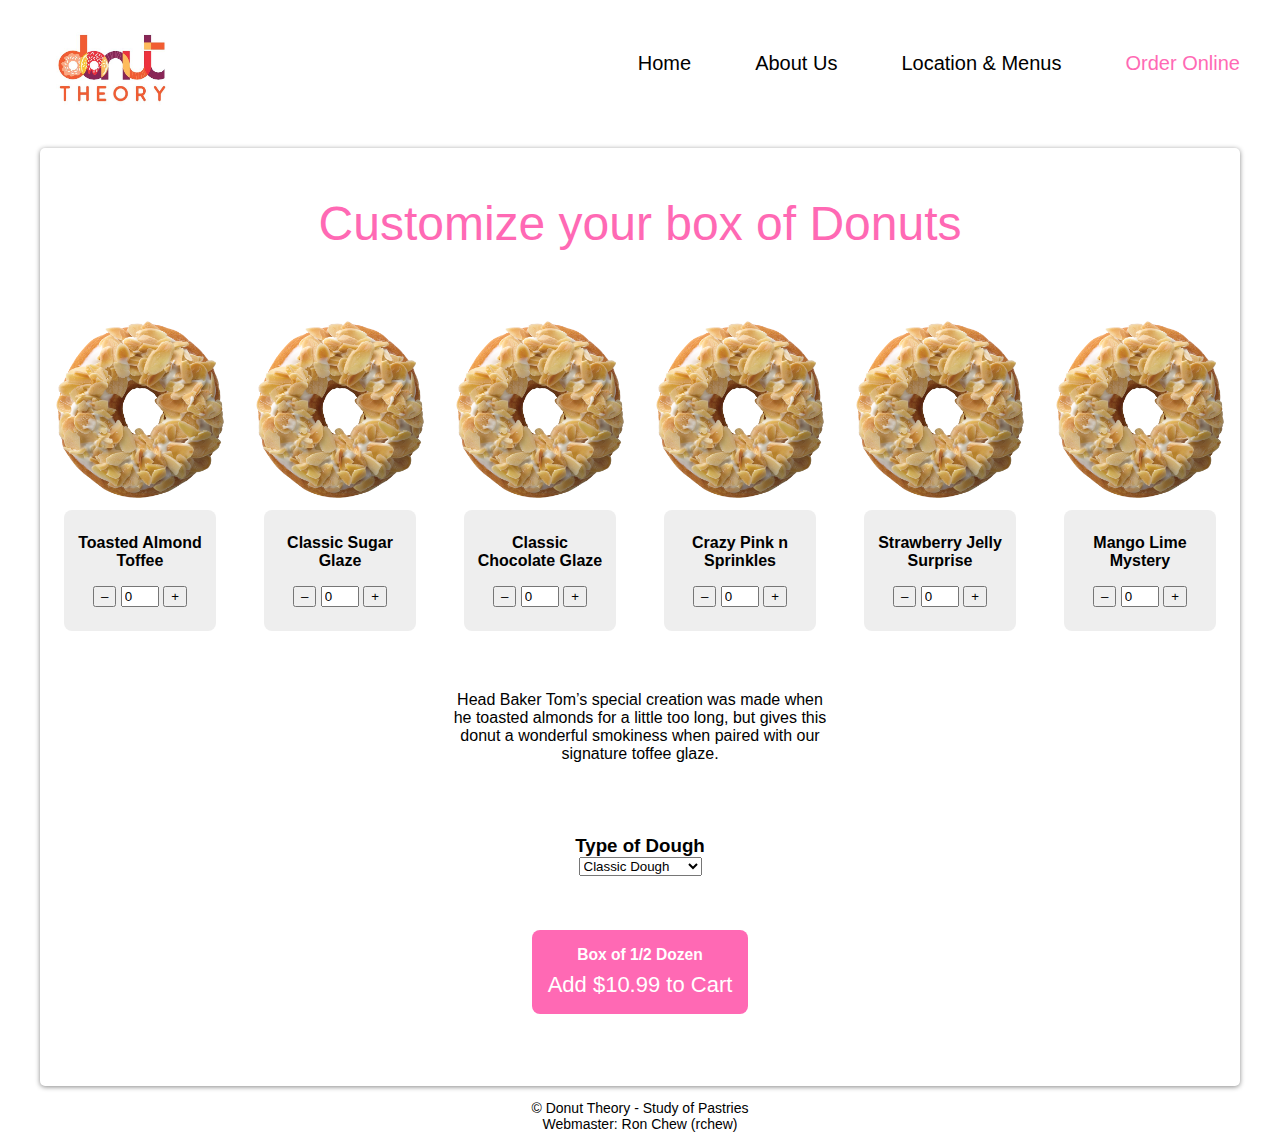
==== homework_5/donuts.html @ ad4cb8a8 "added product detail page" ====
<!DOCTYPE html>

<html>

<head>
	<title>Donut Theory - Order Donuts</title>

	<!-- General Website Stylesheet -->
	<link rel="stylesheet" href="css/default.css" type="text/css" />

	<!-- Specific Page Stytlesheet -->
	<link rel="stylesheet" href="css/donuts.css" type="text/css" />
</head>

<body>
	<!-- Start of Page Content -->
	<div class="wrapper">
		<!-- Start of Header -->
		<header>
			<a href="index.html">
				<span id="menuTitle">
					<img src="img/logo.jpg" />
				</span>
			</a>

			<ul id="navList">
				<li><a href="index.html">Home</a></li>
				<li><a href="aboutus.html">About Us</a></li>
				<li><a href="locationmenu.html">Location & Menus</a></li>
				<li class="navCurrent"><a href="onlinemenu.html">Order Online</a></li>
			</ul>
		</header>
		<!-- End of Header -->

		<!-- Start of Main Content -->
		<article id="indexBackground">

			<h1> Customize your box of Donuts</h1>

			<br>
			<br>
			<br>

			<div class="row">
				<div class="column-6">
					<div class="menuItem">
						<img src="img/donut_almond.png" />
						<div class="infobox">
							<h3>Toasted Almond Toffee</h3>
							<p>
								<button type="button">&ndash;</button>
								<input class="spinner" type="number" min="0" max="12" value="0">
								<button type="button">+</button>
							</p>
						</div>
					</div>
				</div>

				<div class="column-6">
					<div class="menuItem">
						<img src="img/donut_almond.png" />
						<div class="infobox">
							<h3>Classic Sugar Glaze</h3>
							<p>
								<button type="button">&ndash;</button>
								<input class="spinner" type="number" min="0" max="12" value="0">
								<button type="button">+</button>
							</p>
						</div>
					</div>
				</div>
				<div class="column-6">
					<div class="menuItem">
						<img src="img/donut_almond.png" />
						<div class="infobox">
							<h3>Classic Chocolate Glaze</h3>
							<p>
								<button type="button">&ndash;</button>
								<input class="spinner" type="number" min="0" max="12" value="0">
								<button type="button">+</button>
							</p>
						</div>
					</div>
				</div>
				<div class="column-6">
					<div class="menuItem">
						<img src="img/donut_almond.png" />
						<div class="infobox">
							<h3>Crazy Pink n Sprinkles</h3>
							<p>
								<button type="button">&ndash;</button>
								<input class="spinner" type="number" min="0" max="12" value="0">
								<button type="button">+</button>
							</p>
						</div>
					</div>
				</div>
				<div class="column-6">
					<div class="menuItem">
						<img src="img/donut_almond.png" />
						<div class="infobox">
							<h3>Strawberry Jelly Surprise</h3>
							<p>
								<button type="button">&ndash;</button>
								<input class="spinner" type="number" min="0" max="12" value="0">
								<button type="button">+</button>
							</p>
						</div>
					</div>
				</div>
				<div class="column-6">
					<div class="menuItem">
						<img src="img/donut_almond.png" />
						<div class="infobox">
							<h3>Mango Lime Mystery</h3>
							<p>
								<button type="button">&ndash;</button>
								<input class="spinner" type="number" min="0" max="12" value="0">
								<button type="button">+</button>
							</p>
						</div>
					</div>
				</div>
			</div>

			<div class="row">
				<div class="column-3"></div>
				<div id="description" class="column-3">
					Head Baker Tom’s special creation was made when he toasted almonds for a little too long,
					but gives this donut a wonderful smokiness when paired with our signature toffee glaze.
				</div>
				<div class="column-3"></div>
			</div>



			<div class="doughPicker">
				<label for="dough">
					<h3>Type of Dough</h3>
				</label>

				<select name="dough" id="dough">
					<option value="classic">Classic Dough</option>
					<option value="sourdough">Local Sourdough</option>
					<option value="glutenfree">Gluten-Free</option>
				</select>

				<br>
				<br>
			</div>

			<div class="addToCart">
				<button type="button" class="addToCartButton">
					<h3>
						Box of 1/2 Dozen
					</h3>
					<h2>
						Add $10.99 to Cart
					</h2>
				</button>
			</div>


			<br>
			<br>
			<br>
			<br>
		</article>
		<!-- End of Main Content -->

		<!-- Start of Footer -->
		<footer>
			<p>
				© Donut Theory - Study of Pastries
				<br>
				Webmaster: Ron Chew (rchew)
			</p>
		</footer>
		<!-- End of Footer -->

	</div>
</body>

</html>
---- homework_5/css/default.css ----
/*General Page Stylesheet*/

:root {
    --accent-color: hotpink;
}

/*Page Layout Setup*/

body {
    font-family: 'Segoe UI', Tahoma, Geneva, Verdana, sans-serif;
    /*background-color:#cccccc;*/
    background-repeat: repeat;
    background-position: top center;
}

.wrapper {
    width: 1200px;
    padding: 0 20px 0 20px;
    margin: 0 auto;
}

article {
    padding: 20px 45px 20px 45px;
    margin: 0 auto;
    border-radius: 5px;
    box-shadow: 0 1px 5px #888888;
    background-color: white;
}

/* Rows and Columns */

.row {
    display: flex;
    align-items: center;
}

.column-2 {
    flex: 50%;
}

.column-3 {
    flex: 33%;
}

.column-6 {
    flex: 16.6%;
}

/* Header, Navigation*/

header {
    height: 100px;
    padding: 20px 0px;
}

#menuTitle {
    font-weight: bold;
    font-size: 48px;
}

#menuTitle img {
    width: auto;
    height: 80px;
}

#navList {
    float: right;
    margin-top: 24px;
    margin-bottom: 0;
    list-style-type: none;
    font-size: 20px;
}

#navList li {
    float: left;
    margin-left: 64px;
}

header a:link, header a:visited {
    color: black;
    text-decoration: none;
}

#navList li a:hover {
    color: var(--accent-color);
}

.navCurrent a {
    color: var(--accent-color) !important;
}

/* Footer */

footer {
    text-align: center;
    font-size: 14px;
}

footer a:link, footer a:visited {
    color: black;
    text-decoration: none;
}

footer a:hover {
    color: var(--accent-color);
    text-decoration: underline;
}

/* Common Text Formatting */

h1 {
    margin: 0;
    font-size: 48px;
    font-weight: normal;
    color: var(--accent-color);
    text-align: center;
}

h2 {
    margin: 0px;
    font-weight: normal;
    font-size: 22px;
    text-align: center;
}

.highlight {
    font-size: 48px;
    color: var(--accent-color);
}

.emphasis {
    font-size: 120%;
    font-weight: bold;
}

.italic {
    font-style: italic;
}

.caption {
    margin-top: 0px;
    font-family: trebuchet;
    font-style: italic;
    font-size: 16px;
    text-align: right;
}

.ref {
    font-style: italic;
}

article a:link, article a:visited {
    color: var(--accent-color);
    text-decoration: none;
}

article a:hover {
    color: var(--accent-color);
    text-decoration: underline;
}
---- homework_5/css/donuts.css ----
/* Specific Page Stylesheet for donuts.html */


#indexBackground {
    padding: 48px 0 0 0;
    /* background-image: url('../img/background.png'); */
    background-size: contain;
    background-position: top left;
}

.menuItem {
    padding: 16px;
    text-align: center;
}

.menuItem img {
    width: 100%;
    max-width: 100%;
}

.menuItem .infobox {
    margin: 8px;
    padding: 8px;
    border-radius: 8px;
    background-color: #eeeeee;
    text-align: center;
}

.menuItem h3 {
    font-size: 1em;
}

.menuItem{
    color: black !important;
}

.menuItem .spinner {
    width: 30px
}

#description {
    margin: 36px;
    text-align: center;
}

.doughPicker {
    margin: 36px;
    text-align: center;
}

.doughPicker h3, .doughPicker h4 {
    margin: 0;   
}

.addToCart {
    text-align: center
}

.addToCart h3, .addToCart h2{
    margin: 8px
}

.addToCart button {
    padding: 8px;
    color: white;
    border-radius: 8px;
    border-style: none;
    background-color: var(--accent-color);
}
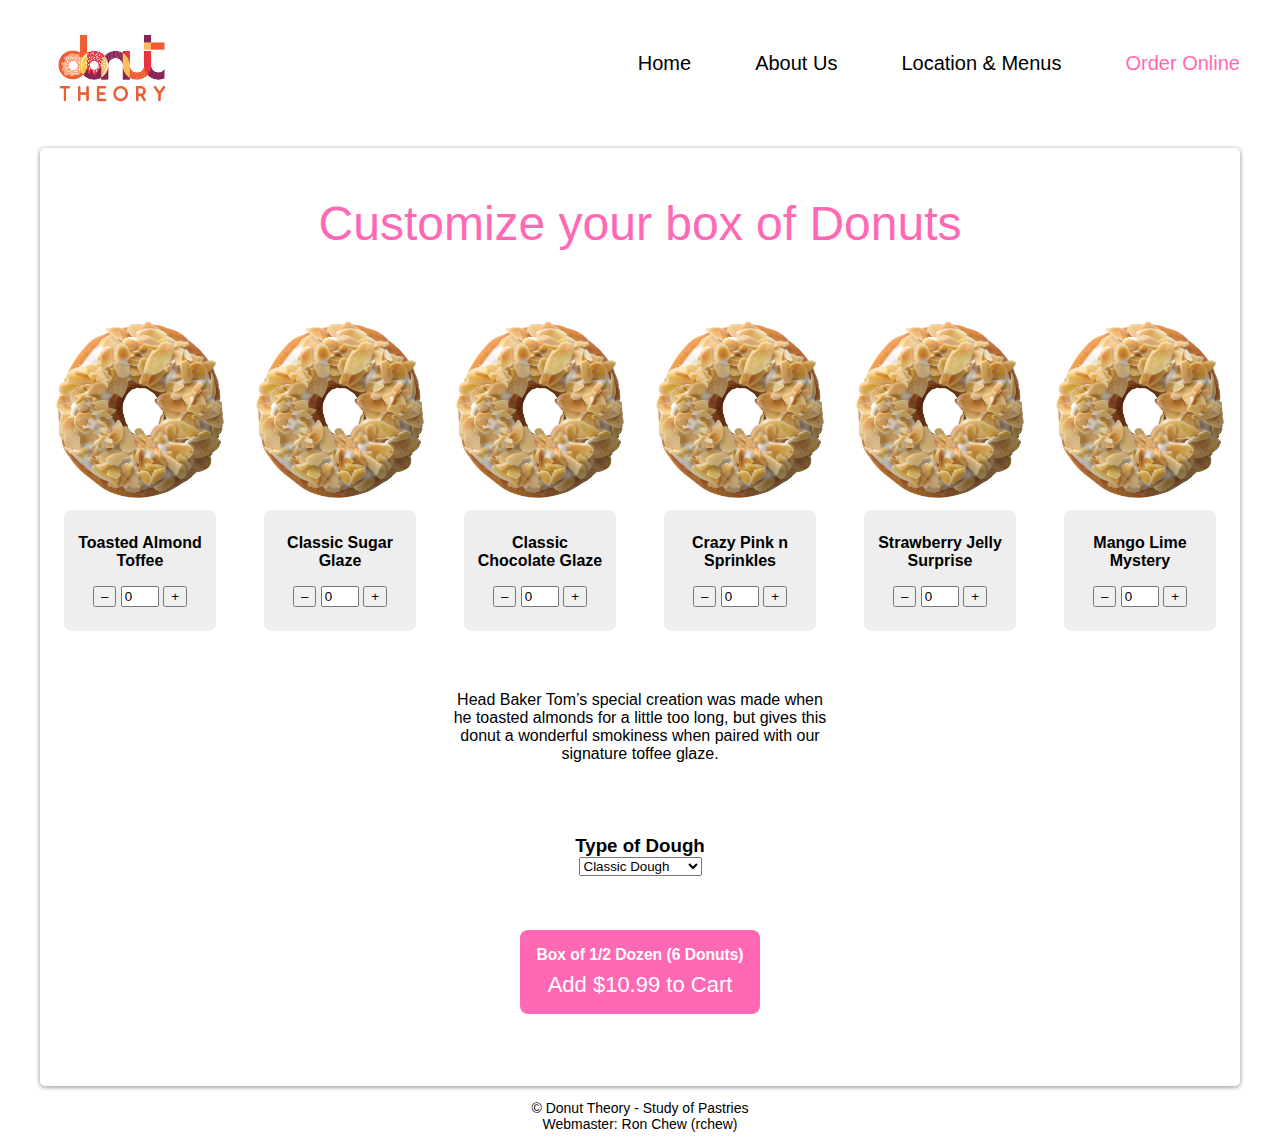
==== commit 225ec47e: "added alt texts" ====
--- a/homework_5/donuts.html
+++ b/homework_5/donuts.html
@@ -19,7 +19,7 @@
 		<header>
 			<a href="index.html">
 				<span id="menuTitle">
-					<img src="img/logo.jpg" />
+					<img src="img/logo.jpg" alt="Donut Theory Logo"/>
 				</span>
 			</a>
 
@@ -44,7 +44,7 @@
 			<div class="row">
 				<div class="column-6">
 					<div class="menuItem">
-						<img src="img/donut_almond.png" />
+						<img src="img/donut_almond.png" alt="Toast Almond Donut" />
 						<div class="infobox">
 							<h3>Toasted Almond Toffee</h3>
 							<p>
@@ -58,7 +58,7 @@
 
 				<div class="column-6">
 					<div class="menuItem">
-						<img src="img/donut_almond.png" />
+						<img src="img/donut_almond.png" alt="Toast Almond Donut" />
 						<div class="infobox">
 							<h3>Classic Sugar Glaze</h3>
 							<p>
@@ -71,7 +71,7 @@
 				</div>
 				<div class="column-6">
 					<div class="menuItem">
-						<img src="img/donut_almond.png" />
+						<img src="img/donut_almond.png" alt="Toast Almond Donut" />
 						<div class="infobox">
 							<h3>Classic Chocolate Glaze</h3>
 							<p>
@@ -84,7 +84,7 @@
 				</div>
 				<div class="column-6">
 					<div class="menuItem">
-						<img src="img/donut_almond.png" />
+						<img src="img/donut_almond.png" alt="Toast Almond Donut" />
 						<div class="infobox">
 							<h3>Crazy Pink n Sprinkles</h3>
 							<p>
@@ -97,7 +97,7 @@
 				</div>
 				<div class="column-6">
 					<div class="menuItem">
-						<img src="img/donut_almond.png" />
+						<img src="img/donut_almond.png" alt="Toast Almond Donut" />
 						<div class="infobox">
 							<h3>Strawberry Jelly Surprise</h3>
 							<p>
@@ -110,7 +110,7 @@
 				</div>
 				<div class="column-6">
 					<div class="menuItem">
-						<img src="img/donut_almond.png" />
+						<img src="img/donut_almond.png" alt="Toast Almond Donut" />
 						<div class="infobox">
 							<h3>Mango Lime Mystery</h3>
 							<p>
@@ -152,7 +152,7 @@
 			<div class="addToCart">
 				<button type="button" class="addToCartButton">
 					<h3>
-						Box of 1/2 Dozen
+						Box of 1/2 Dozen (6 Donuts)
 					</h3>
 					<h2>
 						Add $10.99 to Cart
